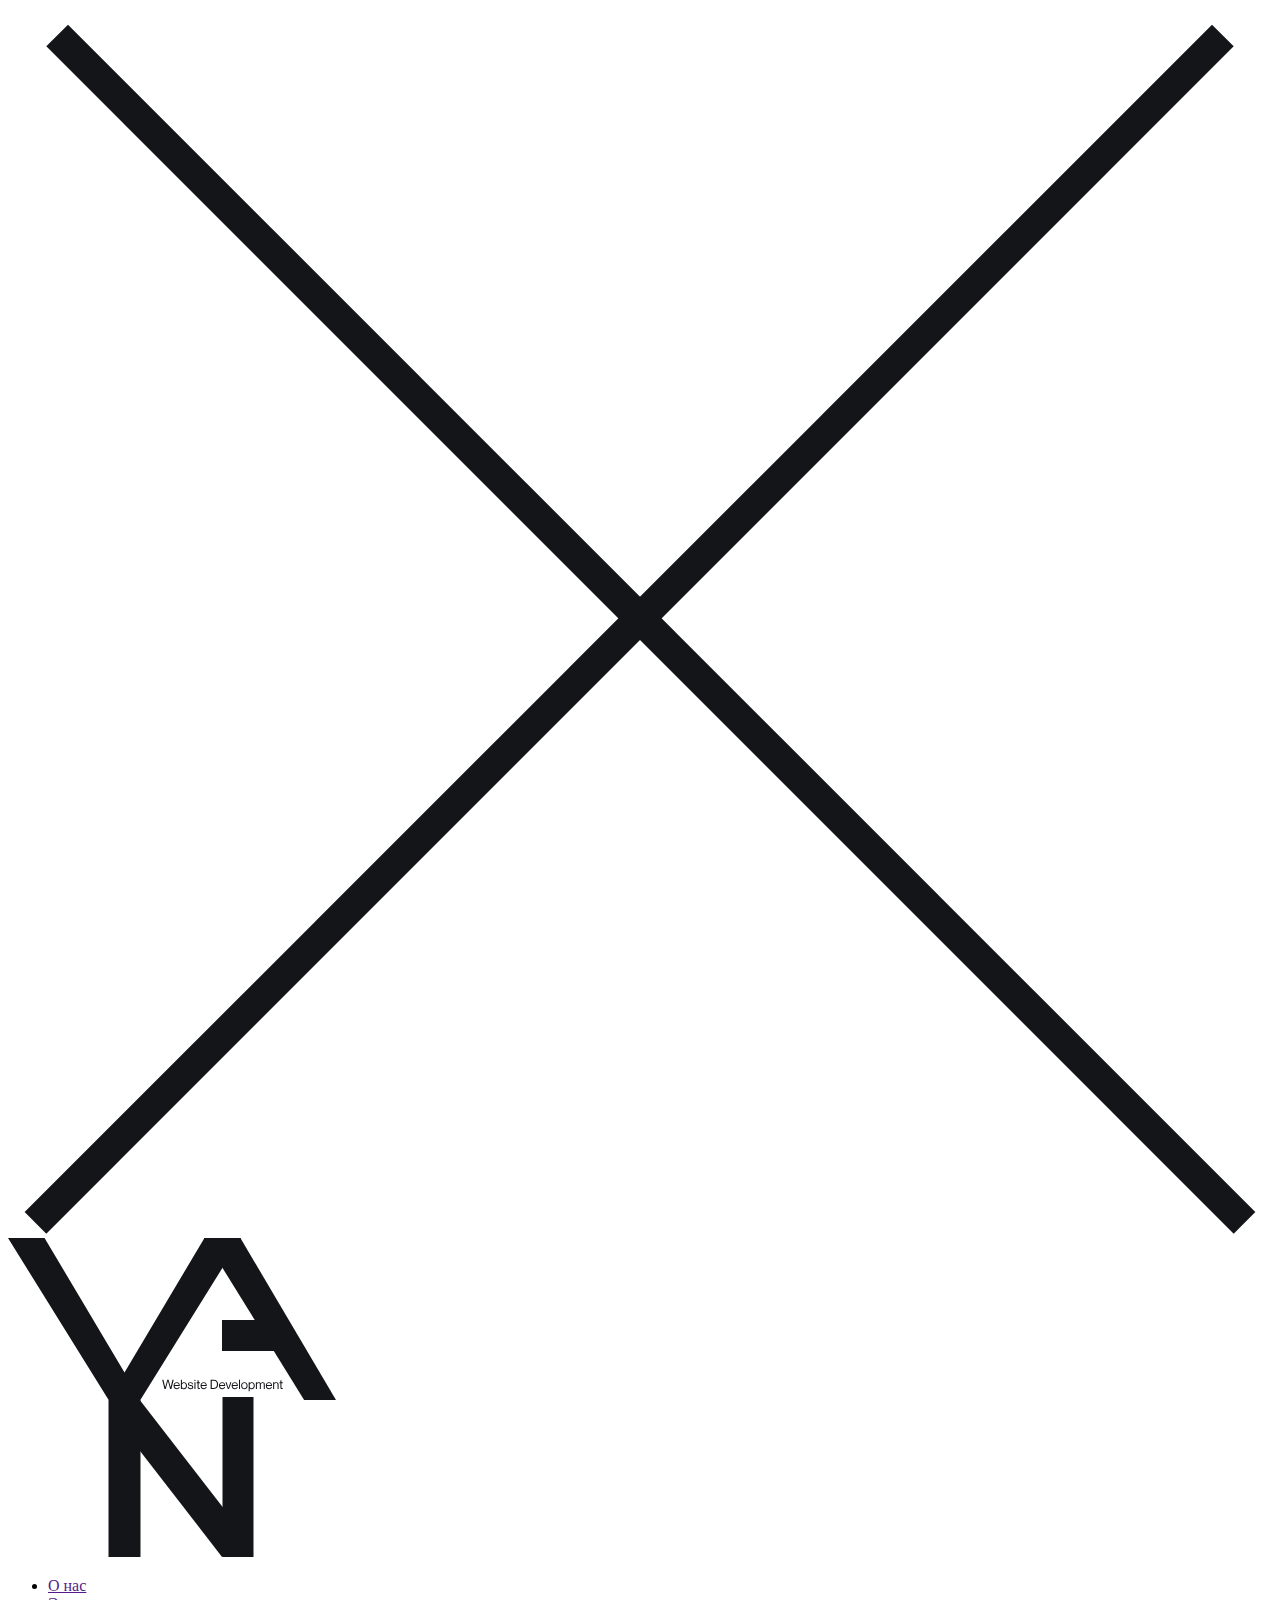
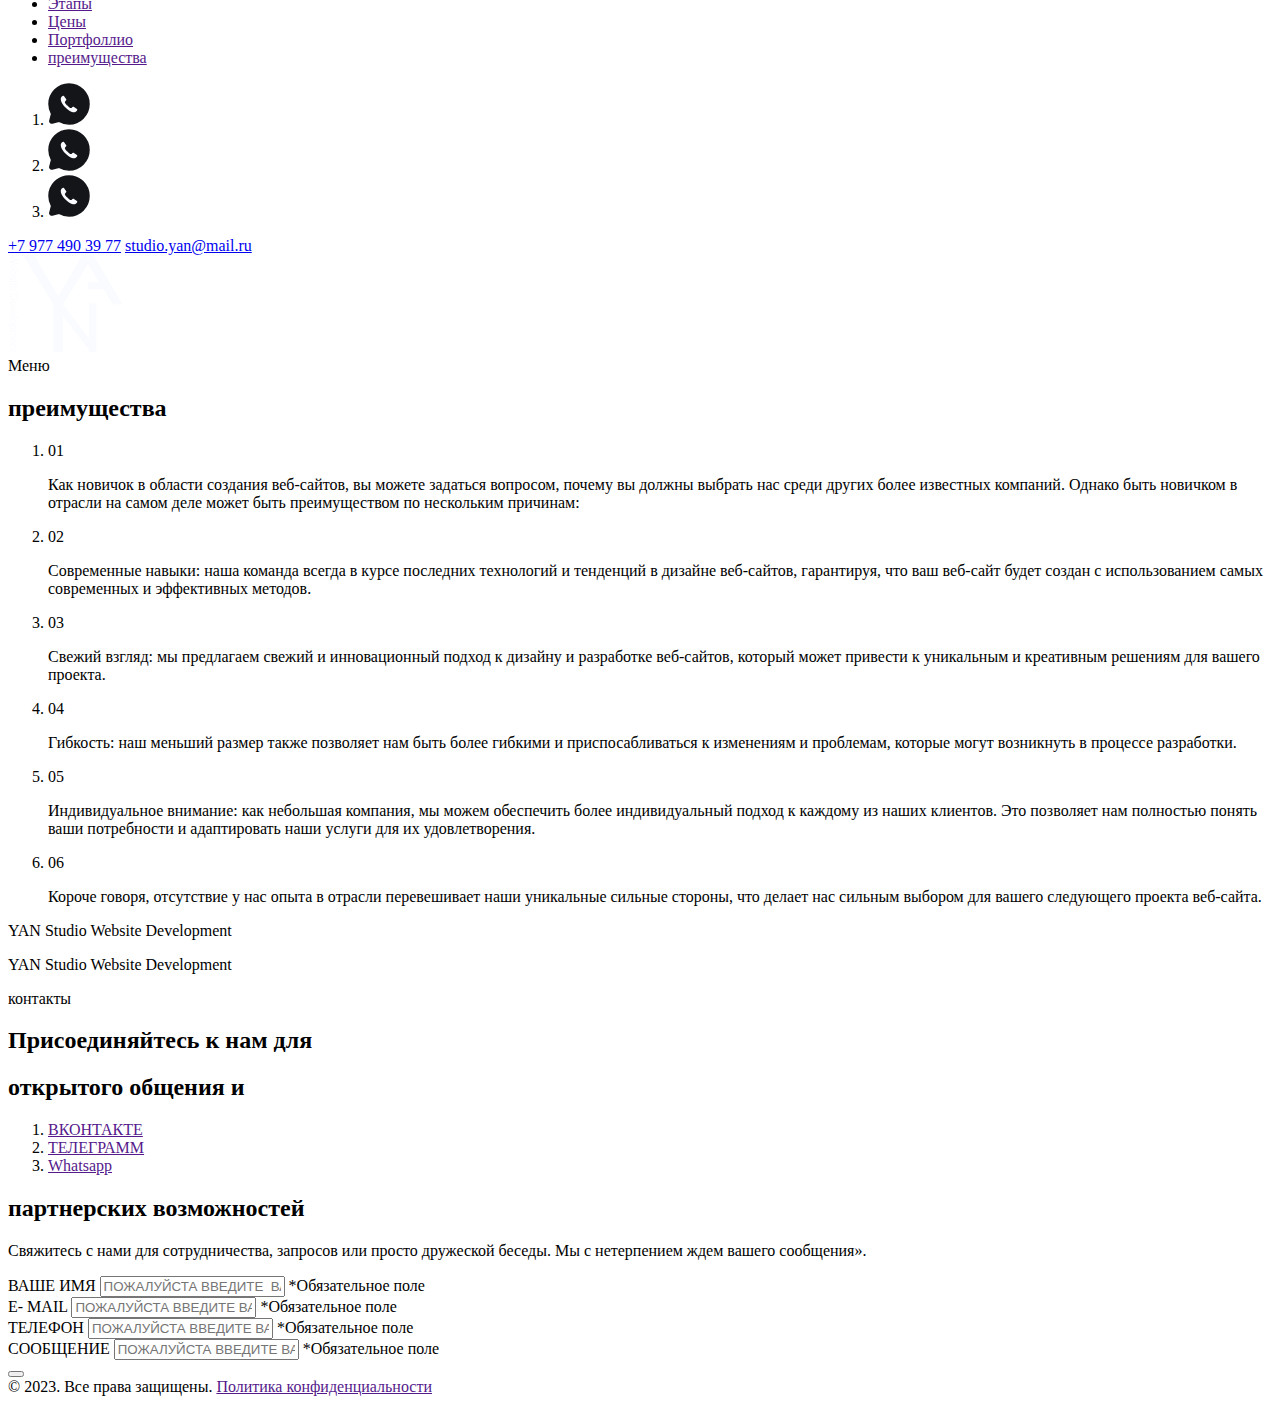
==== src/advantages.html @ 126ed370 "first" ====
<!DOCTYPE html>
<html lang="ru">

<head>
    <meta charset="UTF-8">
    <meta http-equiv="X-UA-Compatible" content="IE=edge">
    <meta name="viewport" content="width=device-width, initial-scale=1.0">
    <title>Yan Studio — Разработка сайтов</title>
    <meta name="description"
        content="Yan Studio — Разработка сайтов под ключ. Наша цель - воплошать в реальность ваши идеи и задумки максимально продуктивно.">
    <meta name="keywords" content="Разработка сайта, дизайн сайта, дизайн, wordpress, создание сайтов, сайты под ключ">
    <meta name="robots" content="noindex, nofollow">
    <meta name="og:title" content="Yan Studio — Разработка сайтов">
    <meta name="og:type" content="website">
    <meta name="og:image" content="https://www.yanstudio.site/img/svg/logo-main-black.svg">
    <meta name="og:url" content="https://www.yanstudio.site/">
    <meta name="og:locale" content="ru_RU">
    <meta property="og:site_name" content="Yan Studio">

    <link rel="stylesheet" href="css/style.min.css?_v=20230104120922">
    <link rel="apple-touch-icon" sizes="180x180" href="img/favicon/apple-touch-icon.png">
    <link rel="icon" type="image/png" sizes="32x32" href="img/favicon/favicon-32x32.png">
    <link rel="icon" type="image/png" sizes="16x16" href="img/favicon/favicon-16x16.png">
    <link rel="mask-icon" href="img/favicon/safari-pinned-tab.svg" color="#000000">
    <meta name="msapplication-TileColor" content="#000000">
    <meta name="theme-color" content="#ffffff">

    <!-- Yandex.Metrika counter -->
    <script type="text/javascript">
        (function (m, e, t, r, i, k, a) {
            m[i] = m[i] || function () { (m[i].a = m[i].a || []).push(arguments) };
            m[i].l = 1 * new Date();
            for (var j = 0; j < document.scripts.length; j++) { if (document.scripts[j].src === r) { return; } }
            k = e.createElement(t), a = e.getElementsByTagName(t)[0], k.async = 1, k.src = r, a.parentNode.insertBefore(k, a)
        })
            (window, document, "script", "https://mc.yandex.ru/metrika/tag.js", "ym");

        ym(91932191, "init", {
            clickmap: true,
            trackLinks: true,
            accurateTrackBounce: true
        });
    </script>
    <noscript>
        <div>
            <picture>
                <source srcset="https://mc.yandex.ru/watch/91932191" type="image/webp"><img
                    src="https://mc.yandex.ru/watch/91932191" style="position:absolute; left:-9999px;" alt="" />
            </picture>
        </div>
    </noscript>
    <!-- /Yandex.Metrika counter -->
</head>

<body class="_noscroll advantages-page">
    <div class="menu">

        <div class="menu__body _container">
            <div class="menu__close-btn">
                <svg class="c-close-icon" width="100%" viewBox="0 0 66 64" fill="141519"
                    xmlns="http://www.w3.org/2000/svg">
                    <line x1="2.56569" y1="1.43431" x2="64.5652" y2="63.4338" stroke="#141519" stroke-width="1.6">
                    </line>
                    <line x1="1.43431" y1="63.4343" x2="63.4338" y2="1.43483" stroke="#141519" stroke-width="1.6">
                    </line>
                </svg>
            </div>
            <div class="menu__top">
                <div class="menu__top-logo">
                    <svg width="328" height="319" viewBox="0 0 328 319" fill="none" xmlns="http://www.w3.org/2000/svg">
                        <path d="M196.451 0L116.5 134.436L36.549 0H0L100.51 161.779V319H132.49V161.779L233 0H196.451Z"
                            fill="#141519" />
                        <path d="M196 0H232.414L328 162H296.138L196 0Z" fill="#141519" />
                        <line x1="269" y1="97.5" x2="214" y2="97.5" stroke="#141519" stroke-width="31" />
                        <path d="M230 319V159" stroke="#141519" stroke-width="31" />
                        <line x1="117.008" y1="168.229" x2="226.314" y2="309.416" stroke="#141519" stroke-width="31" />
                        <path
                            d="M154.182 141.705L156.483 151H157.783L159.928 143.031H159.954L162.099 151H163.399L165.7 141.705H164.465L162.697 149.323H162.671L160.591 141.705H159.291L157.211 149.323H157.185L155.417 141.705H154.182ZM168.771 150.272C167.328 150.272 166.613 149.154 166.613 147.958H171.852C171.852 145.605 170.838 144.188 168.758 144.188C166.821 144.188 165.573 145.475 165.573 147.685C165.573 149.765 166.795 151.182 168.81 151.182C170.461 151.182 171.41 150.194 171.748 148.959H170.708C170.591 149.414 170.097 150.272 168.771 150.272ZM168.758 145.098C170.006 145.098 170.812 145.982 170.812 147.048H166.613C166.613 145.982 167.51 145.098 168.758 145.098ZM176.028 144.188C174.962 144.188 174.338 144.656 173.948 145.228H173.922V141.705H172.882V151H173.922V150.181H173.948C174.338 150.688 174.962 151.182 176.028 151.182C177.692 151.182 179.018 149.869 179.018 147.685C179.018 145.501 177.692 144.188 176.028 144.188ZM175.924 150.272C174.689 150.272 173.922 149.245 173.922 147.685C173.922 146.125 174.689 145.098 175.924 145.098C177.289 145.098 177.978 146.385 177.978 147.685C177.978 148.985 177.289 150.272 175.924 150.272ZM182.759 147.061C181.836 146.84 180.939 146.775 180.939 145.995C180.939 145.475 181.446 145.098 182.382 145.098C183.63 145.098 183.877 145.761 183.981 146.268H185.021C184.917 145.124 184.033 144.188 182.382 144.188C180.822 144.188 179.899 145.033 179.899 146.073C179.899 147.633 181.407 147.75 182.421 147.997C183.37 148.231 184.241 148.283 184.241 149.245C184.241 149.687 183.799 150.272 182.668 150.272C181.004 150.272 180.744 149.531 180.679 148.79H179.639C179.704 150.22 180.64 151.182 182.668 151.182C184.176 151.182 185.281 150.389 185.281 149.18C185.281 147.542 183.942 147.347 182.759 147.061ZM186.938 143.083C187.237 143.083 187.588 142.862 187.588 142.459C187.588 142.056 187.237 141.835 186.938 141.835C186.652 141.835 186.288 142.056 186.288 142.459C186.288 142.862 186.652 143.083 186.938 143.083ZM186.418 144.37V151H187.458V144.37H186.418ZM191.904 145.28V144.37H190.604V142.16H189.564V144.37H188.589V145.28H189.564V149.375C189.564 150.727 190.24 151.078 191.124 151.078C191.397 151.078 191.67 151.052 191.904 151V150.09C191.02 150.155 190.604 150.025 190.604 149.271V145.28H191.904ZM195.749 150.272C194.306 150.272 193.591 149.154 193.591 147.958H198.83C198.83 145.605 197.816 144.188 195.736 144.188C193.799 144.188 192.551 145.475 192.551 147.685C192.551 149.765 193.773 151.182 195.788 151.182C197.439 151.182 198.388 150.194 198.726 148.959H197.686C197.569 149.414 197.075 150.272 195.749 150.272ZM195.736 145.098C196.984 145.098 197.79 145.982 197.79 147.048H193.591C193.591 145.982 194.488 145.098 195.736 145.098ZM202.618 151H205.985C208.546 151 210.119 149.349 210.119 146.359C210.119 143.369 208.546 141.705 205.985 141.705H202.618V151ZM203.788 142.745H205.985C208.351 142.745 208.949 144.539 208.949 146.359C208.949 148.179 208.351 149.96 205.985 149.96H203.788V142.745ZM214.17 150.272C212.727 150.272 212.012 149.154 212.012 147.958H217.251C217.251 145.605 216.237 144.188 214.157 144.188C212.22 144.188 210.972 145.475 210.972 147.685C210.972 149.765 212.194 151.182 214.209 151.182C215.86 151.182 216.809 150.194 217.147 148.959H216.107C215.99 149.414 215.496 150.272 214.17 150.272ZM214.157 145.098C215.405 145.098 216.211 145.982 216.211 147.048H212.012C212.012 145.982 212.909 145.098 214.157 145.098ZM217.464 144.37L219.843 151H221.026L223.405 144.37H222.274L220.441 149.96H220.428L218.595 144.37H217.464ZM226.84 150.272C225.397 150.272 224.682 149.154 224.682 147.958H229.921C229.921 145.605 228.907 144.188 226.827 144.188C224.89 144.188 223.642 145.475 223.642 147.685C223.642 149.765 224.864 151.182 226.879 151.182C228.53 151.182 229.479 150.194 229.817 148.959H228.777C228.66 149.414 228.166 150.272 226.84 150.272ZM226.827 145.098C228.075 145.098 228.881 145.982 228.881 147.048H224.682C224.682 145.982 225.579 145.098 226.827 145.098ZM230.989 141.705V151H232.029V141.705H230.989ZM236.375 151.182C234.347 151.182 233.125 149.752 233.125 147.685C233.125 145.618 234.347 144.188 236.375 144.188C238.39 144.188 239.612 145.618 239.612 147.685C239.612 149.752 238.39 151.182 236.375 151.182ZM236.375 150.272C237.857 150.272 238.572 149.102 238.572 147.685C238.572 146.268 237.857 145.098 236.375 145.098C234.88 145.098 234.165 146.268 234.165 147.685C234.165 149.102 234.88 150.272 236.375 150.272ZM243.834 144.188C242.742 144.188 242.118 144.682 241.728 145.189H241.702V144.37H240.662V153.236H241.702V150.142H241.728C242.118 150.714 242.742 151.182 243.834 151.182C245.472 151.182 246.798 149.869 246.798 147.685C246.798 145.501 245.472 144.188 243.834 144.188ZM243.704 150.272C242.469 150.272 241.702 149.245 241.702 147.685C241.702 146.125 242.469 145.098 243.704 145.098C245.069 145.098 245.758 146.385 245.758 147.685C245.758 148.985 245.069 150.272 243.704 150.272ZM254.815 144.188C253.814 144.188 253.125 144.708 252.67 145.332H252.644C252.371 144.591 251.825 144.188 250.876 144.188C249.875 144.188 249.303 144.695 248.952 145.163H248.926V144.37H247.886V151H248.926V146.866C248.926 145.839 249.576 145.098 250.616 145.098C251.656 145.098 251.825 145.774 251.825 146.632V151H252.865V146.866C252.865 145.839 253.515 145.098 254.555 145.098C255.595 145.098 255.764 145.774 255.764 146.632V151H256.804V146.372C256.804 144.981 256.154 144.188 254.815 144.188ZM261.015 150.272C259.572 150.272 258.857 149.154 258.857 147.958H264.096C264.096 145.605 263.082 144.188 261.002 144.188C259.065 144.188 257.817 145.475 257.817 147.685C257.817 149.765 259.039 151.182 261.054 151.182C262.705 151.182 263.654 150.194 263.992 148.959H262.952C262.835 149.414 262.341 150.272 261.015 150.272ZM261.002 145.098C262.25 145.098 263.056 145.982 263.056 147.048H258.857C258.857 145.982 259.754 145.098 261.002 145.098ZM268.376 144.188C267.245 144.188 266.543 144.695 266.192 145.163H266.166V144.37H265.126V151H266.166V146.866C266.166 145.839 266.946 145.098 268.116 145.098C269.156 145.098 269.559 145.774 269.559 146.632V151H270.599V146.372C270.599 144.851 269.585 144.188 268.376 144.188ZM274.753 145.28V144.37H273.453V142.16H272.413V144.37H271.438V145.28H272.413V149.375C272.413 150.727 273.089 151.078 273.973 151.078C274.246 151.078 274.519 151.052 274.753 151V150.09C273.869 150.155 273.453 150.025 273.453 149.271V145.28H274.753Z"
                            fill="#141519" />
                    </svg>

                </div>
                <nav>
                    <ul>
                        <li><a href="">О нас</a></li>
                        <li><a href="">Этапы</a></li>
                        <li><a href="">Цены</a></li>
                        <li><a href="">Портфоллио</a></li>
                        <li><a href="">преимущества</a></li>
                    </ul>
                </nav>
            </div>
            <div class="menu__bottom">
                <div>
                    <ol>
                        <li>
                            <a href=""><svg width="42" height="42" viewBox="0 0 42 42" fill="none"
                                    xmlns="http://www.w3.org/2000/svg">
                                    <path
                                        d="M10.8 38.2C13.8 40 17.4 41 21 41C32 41 41 32 41 21C41 10 32 1 21 1C10 1 1 10 1 21C1 24.6 2 28 3.6 31L1.88 37.612C1.79126 37.9533 1.79437 38.3121 1.88899 38.6518C1.98362 38.9916 2.16641 39.3003 2.41883 39.5466C2.67124 39.7929 2.9843 39.9681 3.32626 40.0544C3.66823 40.1407 4.02693 40.135 4.366 40.038L10.8 38.2Z"
                                        fill="#141519" stroke="#141519" stroke-width="1.5" stroke-miterlimit="10"
                                        stroke-linecap="round" stroke-linejoin="round" />
                                    <path
                                        d="M29.9999 26.696C29.9999 27.02 29.9279 27.354 29.7739 27.678C29.6167 28.0128 29.4105 28.3222 29.1619 28.596C28.7199 29.082 28.2339 29.432 27.6819 29.658C27.1419 29.884 26.5559 30 25.9259 30C25.0059 30 24.0239 29.784 22.9859 29.344C21.8885 28.8682 20.8486 28.2698 19.8859 27.56C18.8389 26.7952 17.8507 25.9528 16.9299 25.04C16.0188 24.1242 15.1784 23.1407 14.4159 22.098C13.7151 21.1437 13.1222 20.1148 12.6479 19.03C12.2159 18 11.9999 17.02 11.9999 16.086C11.9999 15.474 12.1079 14.89 12.3239 14.35C12.5399 13.8 12.8839 13.296 13.3619 12.846C13.9379 12.278 14.5679 12 15.2359 12C15.4879 12 15.7399 12.054 15.9659 12.162C16.1999 12.27 16.4059 12.432 16.5699 12.666L18.6619 15.61C18.8219 15.834 18.9419 16.042 19.0219 16.24C19.1019 16.428 19.1479 16.618 19.1479 16.788C19.1453 17.0148 19.0795 17.2365 18.9579 17.428C18.819 17.6621 18.6495 17.8767 18.4539 18.066L17.7679 18.778C17.7202 18.8247 17.6827 18.8808 17.6579 18.9428C17.6331 19.0048 17.6215 19.0713 17.6239 19.138C17.6239 19.208 17.6339 19.272 17.6519 19.344C17.6779 19.416 17.7059 19.47 17.7239 19.524C17.8839 19.822 18.1639 20.208 18.5619 20.676C18.9679 21.144 19.3999 21.622 19.8679 22.098C20.3559 22.576 20.8239 23.016 21.3019 23.422C21.7699 23.816 22.1579 24.086 22.4639 24.248L22.6279 24.322C22.6997 24.3476 22.7756 24.3598 22.8519 24.358C22.9209 24.3595 22.9894 24.3466 23.0531 24.32C23.1168 24.2935 23.1743 24.254 23.2219 24.204L23.9059 23.528C24.1319 23.304 24.3479 23.134 24.5559 23.024C24.7472 22.9021 24.9691 22.8369 25.1959 22.836C25.3852 22.8388 25.5721 22.8789 25.7459 22.954C25.9439 23.034 26.1519 23.15 26.3759 23.304L29.3599 25.42C29.5761 25.5607 29.7481 25.7597 29.8559 25.994C29.9494 26.2163 29.9983 26.4548 29.9999 26.696Z"
                                        fill="#FAFBFF" stroke="#141519" stroke-width="1.5" stroke-miterlimit="10" />
                                </svg>
                            </a>
                        </li>
                        <li>
                            <a href=""><svg width="42" height="42" viewBox="0 0 42 42" fill="none"
                                    xmlns="http://www.w3.org/2000/svg">
                                    <path
                                        d="M10.8 38.2C13.8 40 17.4 41 21 41C32 41 41 32 41 21C41 10 32 1 21 1C10 1 1 10 1 21C1 24.6 2 28 3.6 31L1.88 37.612C1.79126 37.9533 1.79437 38.3121 1.88899 38.6518C1.98362 38.9916 2.16641 39.3003 2.41883 39.5466C2.67124 39.7929 2.9843 39.9681 3.32626 40.0544C3.66823 40.1407 4.02693 40.135 4.366 40.038L10.8 38.2Z"
                                        fill="#141519" stroke="#141519" stroke-width="1.5" stroke-miterlimit="10"
                                        stroke-linecap="round" stroke-linejoin="round" />
                                    <path
                                        d="M29.9999 26.696C29.9999 27.02 29.9279 27.354 29.7739 27.678C29.6167 28.0128 29.4105 28.3222 29.1619 28.596C28.7199 29.082 28.2339 29.432 27.6819 29.658C27.1419 29.884 26.5559 30 25.9259 30C25.0059 30 24.0239 29.784 22.9859 29.344C21.8885 28.8682 20.8486 28.2698 19.8859 27.56C18.8389 26.7952 17.8507 25.9528 16.9299 25.04C16.0188 24.1242 15.1784 23.1407 14.4159 22.098C13.7151 21.1437 13.1222 20.1148 12.6479 19.03C12.2159 18 11.9999 17.02 11.9999 16.086C11.9999 15.474 12.1079 14.89 12.3239 14.35C12.5399 13.8 12.8839 13.296 13.3619 12.846C13.9379 12.278 14.5679 12 15.2359 12C15.4879 12 15.7399 12.054 15.9659 12.162C16.1999 12.27 16.4059 12.432 16.5699 12.666L18.6619 15.61C18.8219 15.834 18.9419 16.042 19.0219 16.24C19.1019 16.428 19.1479 16.618 19.1479 16.788C19.1453 17.0148 19.0795 17.2365 18.9579 17.428C18.819 17.6621 18.6495 17.8767 18.4539 18.066L17.7679 18.778C17.7202 18.8247 17.6827 18.8808 17.6579 18.9428C17.6331 19.0048 17.6215 19.0713 17.6239 19.138C17.6239 19.208 17.6339 19.272 17.6519 19.344C17.6779 19.416 17.7059 19.47 17.7239 19.524C17.8839 19.822 18.1639 20.208 18.5619 20.676C18.9679 21.144 19.3999 21.622 19.8679 22.098C20.3559 22.576 20.8239 23.016 21.3019 23.422C21.7699 23.816 22.1579 24.086 22.4639 24.248L22.6279 24.322C22.6997 24.3476 22.7756 24.3598 22.8519 24.358C22.9209 24.3595 22.9894 24.3466 23.0531 24.32C23.1168 24.2935 23.1743 24.254 23.2219 24.204L23.9059 23.528C24.1319 23.304 24.3479 23.134 24.5559 23.024C24.7472 22.9021 24.9691 22.8369 25.1959 22.836C25.3852 22.8388 25.5721 22.8789 25.7459 22.954C25.9439 23.034 26.1519 23.15 26.3759 23.304L29.3599 25.42C29.5761 25.5607 29.7481 25.7597 29.8559 25.994C29.9494 26.2163 29.9983 26.4548 29.9999 26.696Z"
                                        fill="#FAFBFF" stroke="#141519" stroke-width="1.5" stroke-miterlimit="10" />
                                </svg>
                            </a>
                        </li>
                        <li>
                            <a href=""><svg width="42" height="42" viewBox="0 0 42 42" fill="none"
                                    xmlns="http://www.w3.org/2000/svg">
                                    <path
                                        d="M10.8 38.2C13.8 40 17.4 41 21 41C32 41 41 32 41 21C41 10 32 1 21 1C10 1 1 10 1 21C1 24.6 2 28 3.6 31L1.88 37.612C1.79126 37.9533 1.79437 38.3121 1.88899 38.6518C1.98362 38.9916 2.16641 39.3003 2.41883 39.5466C2.67124 39.7929 2.9843 39.9681 3.32626 40.0544C3.66823 40.1407 4.02693 40.135 4.366 40.038L10.8 38.2Z"
                                        fill="#141519" stroke="#141519" stroke-width="1.5" stroke-miterlimit="10"
                                        stroke-linecap="round" stroke-linejoin="round" />
                                    <path
                                        d="M29.9999 26.696C29.9999 27.02 29.9279 27.354 29.7739 27.678C29.6167 28.0128 29.4105 28.3222 29.1619 28.596C28.7199 29.082 28.2339 29.432 27.6819 29.658C27.1419 29.884 26.5559 30 25.9259 30C25.0059 30 24.0239 29.784 22.9859 29.344C21.8885 28.8682 20.8486 28.2698 19.8859 27.56C18.8389 26.7952 17.8507 25.9528 16.9299 25.04C16.0188 24.1242 15.1784 23.1407 14.4159 22.098C13.7151 21.1437 13.1222 20.1148 12.6479 19.03C12.2159 18 11.9999 17.02 11.9999 16.086C11.9999 15.474 12.1079 14.89 12.3239 14.35C12.5399 13.8 12.8839 13.296 13.3619 12.846C13.9379 12.278 14.5679 12 15.2359 12C15.4879 12 15.7399 12.054 15.9659 12.162C16.1999 12.27 16.4059 12.432 16.5699 12.666L18.6619 15.61C18.8219 15.834 18.9419 16.042 19.0219 16.24C19.1019 16.428 19.1479 16.618 19.1479 16.788C19.1453 17.0148 19.0795 17.2365 18.9579 17.428C18.819 17.6621 18.6495 17.8767 18.4539 18.066L17.7679 18.778C17.7202 18.8247 17.6827 18.8808 17.6579 18.9428C17.6331 19.0048 17.6215 19.0713 17.6239 19.138C17.6239 19.208 17.6339 19.272 17.6519 19.344C17.6779 19.416 17.7059 19.47 17.7239 19.524C17.8839 19.822 18.1639 20.208 18.5619 20.676C18.9679 21.144 19.3999 21.622 19.8679 22.098C20.3559 22.576 20.8239 23.016 21.3019 23.422C21.7699 23.816 22.1579 24.086 22.4639 24.248L22.6279 24.322C22.6997 24.3476 22.7756 24.3598 22.8519 24.358C22.9209 24.3595 22.9894 24.3466 23.0531 24.32C23.1168 24.2935 23.1743 24.254 23.2219 24.204L23.9059 23.528C24.1319 23.304 24.3479 23.134 24.5559 23.024C24.7472 22.9021 24.9691 22.8369 25.1959 22.836C25.3852 22.8388 25.5721 22.8789 25.7459 22.954C25.9439 23.034 26.1519 23.15 26.3759 23.304L29.3599 25.42C29.5761 25.5607 29.7481 25.7597 29.8559 25.994C29.9494 26.2163 29.9983 26.4548 29.9999 26.696Z"
                                        fill="#FAFBFF" stroke="#141519" stroke-width="1.5" stroke-miterlimit="10" />
                                </svg>
                            </a>
                        </li>
                    </ol>
                </div>
                <a id="tel" href="tel:+1234567890">+7 977 490 39 77</a>
                <a href="mailto: abc@example.com">studio.yan@mail.ru</a>
            </div>
        </div>
    </div>


    <header class="header">
        <div class="header__container _container">
            <div class="header__body">
                <a href="/" class="header__logo logo">
                    <svg width="115" height="98" viewBox="0 0 115 98" fill="none" xmlns="http://www.w3.org/2000/svg">
                        <g clip-path="url(#clip0_21_631)">
                            <path
                                d="M74.4469 0L50.2534 40.9501L26.0599 0H15L45.4147 49.279V97.1698H55.0921V49.279L85.5069 0H74.4469Z"
                                fill="#fafbff" />
                            <path d="M74.4469 0H85.5069L114.539 49.279H104.862L74.4469 0Z" fill="#fafbff" />
                            <path d="M96.5668 30.6548H79.9769" stroke="#fafbff" stroke-width="7" />
                            <path d="M84.8156 97.1698V48.5849" stroke="#fafbff" stroke-width="7" />
                            <path d="M51.261 50.6676L84.4408 93.6999" stroke="#fafbff" stroke-width="7" />
                        </g>
                        <path
                            d="M10 0.055191L1.93912 1.91274V2.9622L8.85005 4.69381V4.7148L1.93912 6.44641V7.49587L10 9.35342V8.35643L3.39346 6.92916V6.90817L10 5.22903V4.17957L3.39346 2.50044V2.47944L10 1.05218V0.055191ZM2.57046 11.8327C2.57046 10.6678 3.54002 10.0906 4.57722 10.0906V14.3199C6.61781 14.3199 7.84667 13.5013 7.84667 11.8222C7.84667 10.2585 6.73056 9.25098 4.81398 9.25098C3.01015 9.25098 1.78129 10.2375 1.78129 11.8641C1.78129 13.197 2.63811 13.9631 3.70913 14.2359V13.3964C3.31454 13.3019 2.57046 12.9031 2.57046 11.8327ZM7.0575 11.8222C7.0575 12.8297 6.29087 13.4803 5.3664 13.4803V10.0906C6.29087 10.0906 7.0575 10.8147 7.0575 11.8222ZM7.84667 17.6912C7.84667 16.8306 7.44081 16.3269 6.94476 16.012V15.991H10V15.1515H1.93912V15.991H2.64938V16.012C2.20969 16.3269 1.78129 16.8306 1.78129 17.6912C1.78129 19.0345 2.91996 20.1049 4.81398 20.1049C6.70801 20.1049 7.84667 19.0345 7.84667 17.6912ZM2.57046 17.6072C2.57046 16.6102 3.46111 15.991 4.81398 15.991C6.16686 15.991 7.0575 16.6102 7.0575 17.6072C7.0575 18.7092 5.94138 19.2654 4.81398 19.2654C3.68659 19.2654 2.57046 18.7092 2.57046 17.6072ZM5.35513 23.1244C5.54679 22.3793 5.60315 21.6552 6.27959 21.6552C6.73055 21.6552 7.0575 22.0645 7.0575 22.8201C7.0575 23.8276 6.48252 24.027 6.04284 24.1109V24.9505C7.03495 24.8665 7.84667 24.1529 7.84667 22.8201C7.84667 21.5607 7.11387 20.8156 6.21195 20.8156C4.85908 20.8156 4.75761 22.033 4.5434 22.8516C4.34047 23.6177 4.29538 24.3208 3.4611 24.3208C3.07779 24.3208 2.57046 23.964 2.57046 23.051C2.57046 21.7077 3.21308 21.4978 3.85569 21.4453V20.6057C2.61556 20.6582 1.78129 21.4138 1.78129 23.051C1.78129 24.2684 2.469 25.1604 3.51748 25.1604C4.938 25.1604 5.1071 24.0794 5.35513 23.1244ZM8.80496 26.4987C8.80496 26.74 8.99662 27.0234 9.34611 27.0234C9.6956 27.0234 9.88726 26.74 9.88726 26.4987C9.88726 26.2678 9.6956 25.9739 9.34611 25.9739C8.99662 25.9739 8.80496 26.2678 8.80496 26.4987ZM7.68884 26.0789H1.93912V26.9185H7.68884V26.0789ZM6.89966 30.5072H7.68884V29.4577H9.60541V28.6182H7.68884V27.8311H6.89966V28.6182H3.34837C2.17587 28.6182 1.87148 29.1639 1.87148 29.8775C1.87148 30.0979 1.89403 30.3183 1.93912 30.5072H2.72829C2.67193 29.7936 2.78467 29.4577 3.43856 29.4577H6.89966V30.5072ZM2.57046 33.6111C2.57046 32.4462 3.54002 31.869 4.57722 31.869V36.0983C6.61781 36.0983 7.84667 35.2797 7.84667 33.6006C7.84667 32.0369 6.73056 31.0294 4.81398 31.0294C3.01015 31.0294 1.78129 32.0159 1.78129 33.6426C1.78129 34.9754 2.63811 35.7415 3.70913 36.0143V35.1748C3.31454 35.0803 2.57046 34.6815 2.57046 33.6111ZM7.0575 33.6006C7.0575 34.6081 6.29087 35.2587 5.3664 35.2587V31.869C6.29087 31.869 7.0575 32.5931 7.0575 33.6006ZM1.93912 39.1564V41.8745C1.93912 43.942 3.37091 45.2118 5.96392 45.2118C8.55693 45.2118 10 43.942 10 41.8745V39.1564H1.93912ZM9.09808 40.1009V41.8745C9.09808 43.7846 7.54228 44.2673 5.96392 44.2673C4.38557 44.2673 2.84104 43.7846 2.84104 41.8745V40.1009H9.09808ZM2.57046 48.4819C2.57046 47.317 3.54002 46.7398 4.57722 46.7398V50.9692C6.61781 50.9692 7.84667 50.1506 7.84667 48.4714C7.84667 46.9077 6.73056 45.9003 4.81398 45.9003C3.01015 45.9003 1.78129 46.8868 1.78129 48.5134C1.78129 49.8462 2.63811 50.6123 3.70913 50.8852V50.0456C3.31454 49.9512 2.57046 49.5524 2.57046 48.4819ZM7.0575 48.4714C7.0575 49.4789 6.29087 50.1296 5.3664 50.1296V46.7398C6.29087 46.7398 7.0575 47.464 7.0575 48.4714ZM7.68884 51.1417L1.93912 53.0622V54.0172L7.68884 55.9377V55.0247L2.84104 53.5449V53.5345L7.68884 52.0547V51.1417ZM2.57046 58.71C2.57046 57.5451 3.54002 56.9679 4.57722 56.9679V61.1972C6.61781 61.1972 7.84667 60.3786 7.84667 58.6995C7.84667 57.1358 6.73056 56.1283 4.81398 56.1283C3.01015 56.1283 1.78129 57.1148 1.78129 58.7415C1.78129 60.0743 2.63811 60.8404 3.70913 61.1133V60.2737C3.31454 60.1792 2.57046 59.7804 2.57046 58.71ZM7.0575 58.6995C7.0575 59.707 6.29087 60.3576 5.3664 60.3576V56.9679C6.29087 56.9679 7.0575 57.692 7.0575 58.6995ZM10 62.0599H1.93912V62.8994H10V62.0599ZM1.78129 66.408C1.78129 64.7708 3.02142 63.7843 4.81398 63.7843C6.60654 63.7843 7.84667 64.7708 7.84667 66.408C7.84667 68.0347 6.60654 69.0211 4.81398 69.0211C3.02142 69.0211 1.78129 68.0347 1.78129 66.408ZM2.57046 66.408C2.57046 67.6044 3.58512 68.1816 4.81398 68.1816C6.04284 68.1816 7.0575 67.6044 7.0575 66.408C7.0575 65.2011 6.04284 64.6239 4.81398 64.6239C3.58512 64.6239 2.57046 65.2011 2.57046 66.408ZM7.84667 72.4294C7.84667 71.5478 7.41826 71.0441 6.97858 70.7292V70.7083H7.68884V69.8687H1.48822e-07V70.7083H2.68321V70.7292C2.18715 71.0441 1.78129 71.5478 1.78129 72.4294C1.78129 73.7517 2.91996 74.8221 4.81398 74.8221C6.70801 74.8221 7.84667 73.7517 7.84667 72.4294ZM2.57046 72.3244C2.57046 71.3274 3.46111 70.7083 4.81398 70.7083C6.16686 70.7083 7.0575 71.3274 7.0575 72.3244C7.0575 73.4264 5.94138 73.9826 4.81398 73.9826C3.68659 73.9826 2.57046 73.4264 2.57046 72.3244ZM7.84667 81.294C7.84667 80.4859 7.39572 79.9297 6.85457 79.5623V79.5414C7.49718 79.321 7.84667 78.8802 7.84667 78.1141C7.84667 77.306 7.40699 76.8442 7.00112 76.5609V76.5399H7.68884L7.68884 75.7003H1.93912V76.5399H5.52424C6.41488 76.5399 7.0575 77.0646 7.0575 77.9042C7.0575 78.7438 6.47125 78.8802 5.72717 78.8802H1.93912V79.7198H5.52424C6.41488 79.7198 7.0575 80.2445 7.0575 81.0841C7.0575 81.9236 6.47125 82.0601 5.72717 82.0601H1.93912V82.8996H5.95265C7.15896 82.8996 7.84667 82.3749 7.84667 81.294ZM2.57046 86.2995C2.57046 85.1346 3.54002 84.5574 4.57722 84.5574V88.7867C6.61781 88.7867 7.84667 87.9681 7.84667 86.289C7.84667 84.7253 6.73056 83.7178 4.81398 83.7178C3.01015 83.7178 1.78129 84.7043 1.78129 86.3309C1.78129 87.6638 2.63811 88.4299 3.70913 88.7027V87.8632C3.31454 87.7687 2.57046 87.3699 2.57046 86.2995ZM7.0575 86.289C7.0575 87.2965 6.29087 87.9471 5.3664 87.9471V84.5574C6.29087 84.5574 7.0575 85.2815 7.0575 86.289ZM7.84667 92.2415C7.84667 91.3285 7.40699 90.7618 7.00112 90.4784V90.4574H7.68884V89.6179H1.93912V90.4574H5.52424C6.41488 90.4574 7.0575 91.0871 7.0575 92.0316C7.0575 92.8712 6.47125 93.1965 5.72717 93.1965H1.93912V94.0361H5.95265C7.2717 94.0361 7.84667 93.2175 7.84667 92.2415ZM6.89966 97.3898H7.68884V96.3403H9.60541V95.5007H7.68884V94.7136H6.89966V95.5007H3.34837C2.17587 95.5007 1.87148 96.0464 1.87148 96.7601C1.87148 96.9805 1.89403 97.2009 1.93912 97.3898H2.72829C2.67193 96.6761 2.78467 96.3403 3.43856 96.3403H6.89966V97.3898Z"
                            fill="#fafbff" />
                        <defs>
                            <clipPath id="clip0_21_631">
                                <rect width="100" height="97.1698" fill="white" transform="translate(15)" />
                            </clipPath>
                        </defs>
                    </svg>
                </a>
                <div class="header__menu">
                    <label>Меню</label>
                    <div class="header__menu-line">
                        <span></span>
                        <span></span>
                    </div>
                </div>
            </div>
        </div>
    </header>

    <main class="page">
        <section class="advantages__page">
            <div class="advantages__page-container _container">
                <div class="advantages__page-body">
                    <div class="advantages__page-content">
                        <h2>
                            преимущества
                        </h2>
                        <div class="advantages__page-list">
                            <ol>
                                <li>
                                    <span>01</span>
                                    <p>Как новичок в области создания веб-сайтов, вы можете задаться вопросом, почему вы
                                        должны выбрать нас среди других более
                                        известных компаний. Однако быть новичком в отрасли на самом деле может быть
                                        преимуществом по нескольким причинам:</p>
                                </li>
                                <li>
                                    <span>02</span>
                                    <p>Современные навыки: наша команда всегда в курсе последних технологий и тенденций
                                        в дизайне веб-сайтов, гарантируя, что
                                        ваш веб-сайт будет создан с использованием самых современных и эффективных
                                        методов.</p>
                                </li>
                                <li>
                                    <span>03</span>
                                    <p>Свежий взгляд: мы предлагаем свежий и инновационный подход к дизайну и разработке
                                        веб-сайтов, который может привести к
                                        уникальным и креативным решениям для вашего проекта.</p>
                                </li>
                                <li>
                                    <span>04</span>
                                    <p>Гибкость: наш меньший размер также позволяет нам быть более гибкими и
                                        приспосабливаться к изменениям и проблемам,
                                        которые могут возникнуть в процессе разработки.</p>
                                </li>
                                <li>
                                    <span>05</span>
                                    <p>Индивидуальное внимание: как небольшая компания, мы можем обеспечить более
                                        индивидуальный подход к каждому из наших
                                        клиентов. Это позволяет нам полностью понять ваши потребности и адаптировать
                                        наши услуги для их удовлетворения.</p>
                                </li>
                                <li>
                                    <span>06</span>
                                    <p>Короче говоря, отсутствие у нас опыта в отрасли перевешивает наши уникальные
                                        сильные стороны, что делает нас сильным
                                        выбором для вашего следующего проекта веб-сайта.</p>
                                </li>

                            </ol>
                        </div>
                    </div>
        </section>

        <section id="ticker" class="ticker ">
            <div class="ticker__container _container">
                <div class="ticker__body">
                    <div class="ticker__content">
                        <p>YAN Studio Website Development</p>
                        <p>YAN Studio Website Development</p>
                    </div>
                </div>
            </div>
        </section>

    </main>

    <footer class="footer">
        <section id="contacts" class="contacts">
            <div class="contacts__container _container">
                <div class="contacts__body">
                    <span class="small-title">контакты</span>
                    <div class="contacts__flex">
                        <div class="contacts__flex-top">
                            <div class="contacts__flex-title">
                                <h2>Присоединяйтесь к нам для</h2>
                                <div>
                                    <h2>открытого общения и
                                    </h2>
                                    <ol class="contacts__socialmedia">
                                        <li><a href="">ВКОНТАКТЕ</a></li>
                                        <li><a href="">ТЕЛЕГРАММ</a></li>
                                        <li><a href="">Whatsapp</a></li>
                                    </ol>
                                </div>
                                <h2>партнерских возможностей</h2>
                            </div>
                            <div class="contacts__flex-middle">
                                <p class="contacts__flex-subtitle">Свяжитесь с нами для сотрудничества, запросов или
                                    просто
                                    дружеской беседы. Мы с нетерпением ждем вашего сообщения».</p>
                                <div>
                                    <ol class="contacts__socialmedia" style="display: none;">
                                        <li><a href="">ВКОНТАКТЕ</a></li>
                                        <li><a href="">ТЕЛЕГРАММ</a></li>
                                        <li><a href="">Whatsapp</a></li>
                                    </ol>
                                </div>
                            </div>

                        </div>
                        <div class="contacts__flex-bottom">
                            <form action="#">
                                <div class="form__item">
                                    <label>ВАШЕ ИМЯ</label>
                                    <input type="text" class="_req" placeholder="ПОЖАЛУЙСТА ВВЕДИТЕ  ВАШЕ ИМЯ"
                                        name="name">
                                    <span>*Обязательное поле</span>
                                </div>
                                <div class="form__item">
                                    <label>E- MAIL</label>
                                    <input type="text" class="_req _email" placeholder="ПОЖАЛУЙСТА ВВЕДИТЕ ВАШ E- MAIL"
                                        name="email">
                                    <span>*Обязательное поле</span>
                                </div>
                                <div class="form__item">
                                    <label>ТЕЛЕФОН</label>
                                    <input type="text" class="_req _phone" placeholder="ПОЖАЛУЙСТА ВВЕДИТЕ ВАШ ТЕЛЕФОН"
                                        name="phone">
                                    <span>*Обязательное поле</span>
                                </div>
                                <div class="form__item">
                                    <label>СООБЩЕНИЕ</label>
                                    <input class="_req" placeholder="ПОЖАЛУЙСТА ВВЕДИТЕ ВАШЕ СООБЩЕНИЕ"
                                        name="msg"></input>
                                    <span>*Обязательное поле</span>
                                </div>
                            </form>

                            <div class="send">
                                <button class="_button btn-slice btn-flip" data-back="сообщение отправлено"
                                    data-front="ОТПРАВИТЬ СООБЩЕНИЕ">
                                </button>
                            </div>
                        </div>
                    </div>
                    <div class="footer__bottom">
                        <span>© 2023. Все права защищены.</span>
                        <a id="privacy" href="">
                            Политика конфиденциальности
                        </a>
                    </div>
                </div>
            </div>
        </section>
    </footer>

    <style>
        /* width */
        ::-webkit-scrollbar {
            width: 8px;
        }

        /* Track */
        ::-webkit-scrollbar-track {
            box-shadow: inset 0 0 5px #7a7a7a;
        }

        /* Handle */
        ::-webkit-scrollbar-thumb {
            background: #262523;
            border-radius: 10px;
            height: 150px;

        }

        /* Handle on hover */
        ::-webkit-scrollbar-thumb:hover {
            background: #3a0c0c;
        }
    </style>

    <script src="js/app.min.js"></script>
</body>

</html>
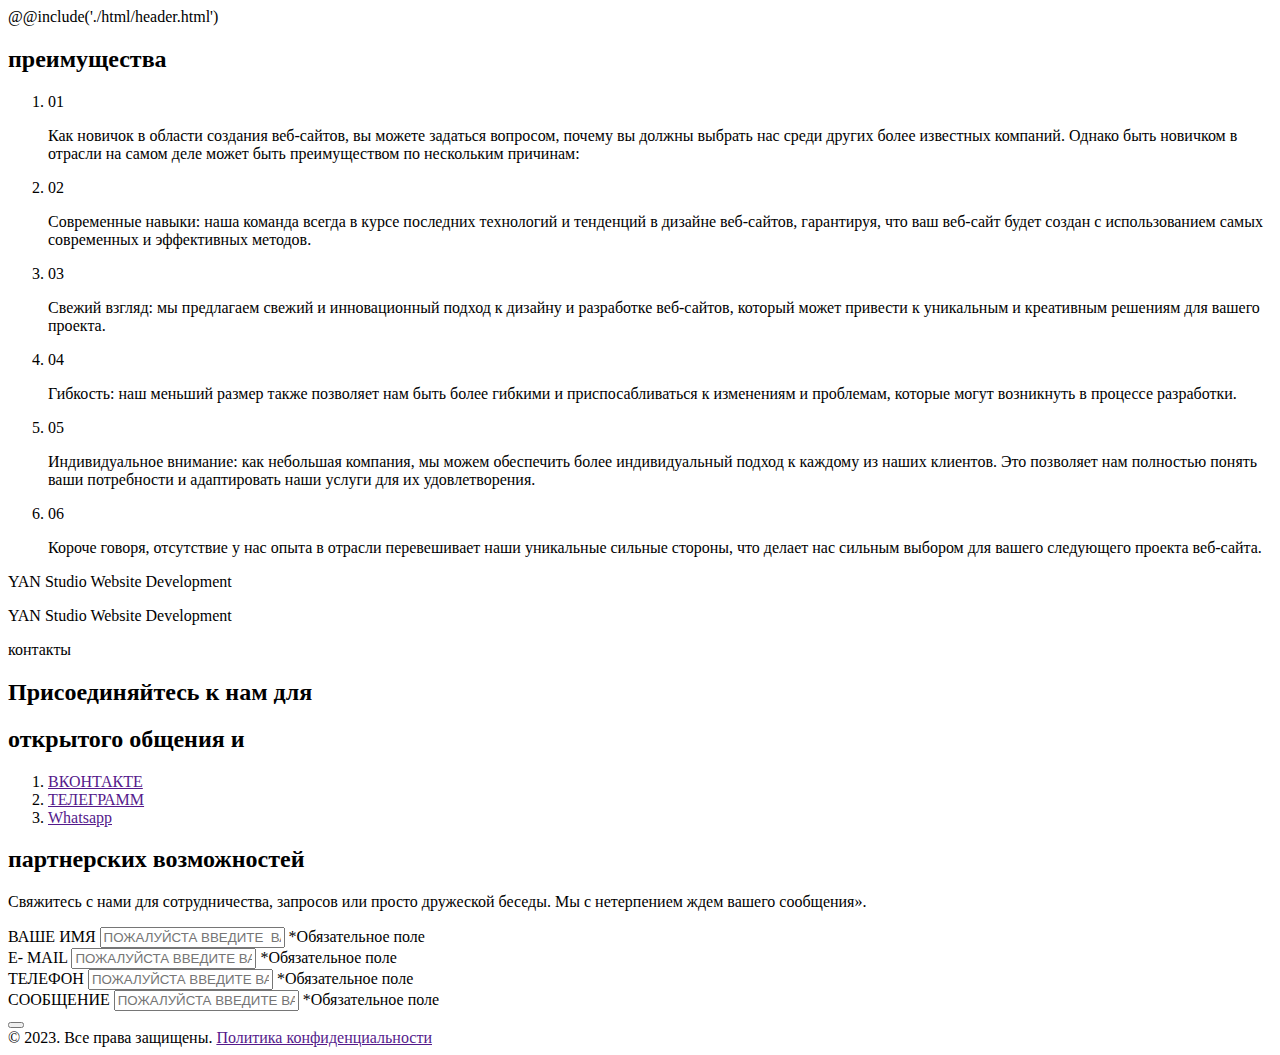
==== commit edfd7629: "remove slider" ====
--- a/src/advantages.html
+++ b/src/advantages.html
@@ -52,129 +52,8 @@
     <!-- /Yandex.Metrika counter -->
 </head>
 
-<body class="_noscroll advantages-page">
-    <div class="menu">
-
-        <div class="menu__body _container">
-            <div class="menu__close-btn">
-                <svg class="c-close-icon" width="100%" viewBox="0 0 66 64" fill="141519"
-                    xmlns="http://www.w3.org/2000/svg">
-                    <line x1="2.56569" y1="1.43431" x2="64.5652" y2="63.4338" stroke="#141519" stroke-width="1.6">
-                    </line>
-                    <line x1="1.43431" y1="63.4343" x2="63.4338" y2="1.43483" stroke="#141519" stroke-width="1.6">
-                    </line>
-                </svg>
-            </div>
-            <div class="menu__top">
-                <div class="menu__top-logo">
-                    <svg width="328" height="319" viewBox="0 0 328 319" fill="none" xmlns="http://www.w3.org/2000/svg">
-                        <path d="M196.451 0L116.5 134.436L36.549 0H0L100.51 161.779V319H132.49V161.779L233 0H196.451Z"
-                            fill="#141519" />
-                        <path d="M196 0H232.414L328 162H296.138L196 0Z" fill="#141519" />
-                        <line x1="269" y1="97.5" x2="214" y2="97.5" stroke="#141519" stroke-width="31" />
-                        <path d="M230 319V159" stroke="#141519" stroke-width="31" />
-                        <line x1="117.008" y1="168.229" x2="226.314" y2="309.416" stroke="#141519" stroke-width="31" />
-                        <path
-                            d="M154.182 141.705L156.483 151H157.783L159.928 143.031H159.954L162.099 151H163.399L165.7 141.705H164.465L162.697 149.323H162.671L160.591 141.705H159.291L157.211 149.323H157.185L155.417 141.705H154.182ZM168.771 150.272C167.328 150.272 166.613 149.154 166.613 147.958H171.852C171.852 145.605 170.838 144.188 168.758 144.188C166.821 144.188 165.573 145.475 165.573 147.685C165.573 149.765 166.795 151.182 168.81 151.182C170.461 151.182 171.41 150.194 171.748 148.959H170.708C170.591 149.414 170.097 150.272 168.771 150.272ZM168.758 145.098C170.006 145.098 170.812 145.982 170.812 147.048H166.613C166.613 145.982 167.51 145.098 168.758 145.098ZM176.028 144.188C174.962 144.188 174.338 144.656 173.948 145.228H173.922V141.705H172.882V151H173.922V150.181H173.948C174.338 150.688 174.962 151.182 176.028 151.182C177.692 151.182 179.018 149.869 179.018 147.685C179.018 145.501 177.692 144.188 176.028 144.188ZM175.924 150.272C174.689 150.272 173.922 149.245 173.922 147.685C173.922 146.125 174.689 145.098 175.924 145.098C177.289 145.098 177.978 146.385 177.978 147.685C177.978 148.985 177.289 150.272 175.924 150.272ZM182.759 147.061C181.836 146.84 180.939 146.775 180.939 145.995C180.939 145.475 181.446 145.098 182.382 145.098C183.63 145.098 183.877 145.761 183.981 146.268H185.021C184.917 145.124 184.033 144.188 182.382 144.188C180.822 144.188 179.899 145.033 179.899 146.073C179.899 147.633 181.407 147.75 182.421 147.997C183.37 148.231 184.241 148.283 184.241 149.245C184.241 149.687 183.799 150.272 182.668 150.272C181.004 150.272 180.744 149.531 180.679 148.79H179.639C179.704 150.22 180.64 151.182 182.668 151.182C184.176 151.182 185.281 150.389 185.281 149.18C185.281 147.542 183.942 147.347 182.759 147.061ZM186.938 143.083C187.237 143.083 187.588 142.862 187.588 142.459C187.588 142.056 187.237 141.835 186.938 141.835C186.652 141.835 186.288 142.056 186.288 142.459C186.288 142.862 186.652 143.083 186.938 143.083ZM186.418 144.37V151H187.458V144.37H186.418ZM191.904 145.28V144.37H190.604V142.16H189.564V144.37H188.589V145.28H189.564V149.375C189.564 150.727 190.24 151.078 191.124 151.078C191.397 151.078 191.67 151.052 191.904 151V150.09C191.02 150.155 190.604 150.025 190.604 149.271V145.28H191.904ZM195.749 150.272C194.306 150.272 193.591 149.154 193.591 147.958H198.83C198.83 145.605 197.816 144.188 195.736 144.188C193.799 144.188 192.551 145.475 192.551 147.685C192.551 149.765 193.773 151.182 195.788 151.182C197.439 151.182 198.388 150.194 198.726 148.959H197.686C197.569 149.414 197.075 150.272 195.749 150.272ZM195.736 145.098C196.984 145.098 197.79 145.982 197.79 147.048H193.591C193.591 145.982 194.488 145.098 195.736 145.098ZM202.618 151H205.985C208.546 151 210.119 149.349 210.119 146.359C210.119 143.369 208.546 141.705 205.985 141.705H202.618V151ZM203.788 142.745H205.985C208.351 142.745 208.949 144.539 208.949 146.359C208.949 148.179 208.351 149.96 205.985 149.96H203.788V142.745ZM214.17 150.272C212.727 150.272 212.012 149.154 212.012 147.958H217.251C217.251 145.605 216.237 144.188 214.157 144.188C212.22 144.188 210.972 145.475 210.972 147.685C210.972 149.765 212.194 151.182 214.209 151.182C215.86 151.182 216.809 150.194 217.147 148.959H216.107C215.99 149.414 215.496 150.272 214.17 150.272ZM214.157 145.098C215.405 145.098 216.211 145.982 216.211 147.048H212.012C212.012 145.982 212.909 145.098 214.157 145.098ZM217.464 144.37L219.843 151H221.026L223.405 144.37H222.274L220.441 149.96H220.428L218.595 144.37H217.464ZM226.84 150.272C225.397 150.272 224.682 149.154 224.682 147.958H229.921C229.921 145.605 228.907 144.188 226.827 144.188C224.89 144.188 223.642 145.475 223.642 147.685C223.642 149.765 224.864 151.182 226.879 151.182C228.53 151.182 229.479 150.194 229.817 148.959H228.777C228.66 149.414 228.166 150.272 226.84 150.272ZM226.827 145.098C228.075 145.098 228.881 145.982 228.881 147.048H224.682C224.682 145.982 225.579 145.098 226.827 145.098ZM230.989 141.705V151H232.029V141.705H230.989ZM236.375 151.182C234.347 151.182 233.125 149.752 233.125 147.685C233.125 145.618 234.347 144.188 236.375 144.188C238.39 144.188 239.612 145.618 239.612 147.685C239.612 149.752 238.39 151.182 236.375 151.182ZM236.375 150.272C237.857 150.272 238.572 149.102 238.572 147.685C238.572 146.268 237.857 145.098 236.375 145.098C234.88 145.098 234.165 146.268 234.165 147.685C234.165 149.102 234.88 150.272 236.375 150.272ZM243.834 144.188C242.742 144.188 242.118 144.682 241.728 145.189H241.702V144.37H240.662V153.236H241.702V150.142H241.728C242.118 150.714 242.742 151.182 243.834 151.182C245.472 151.182 246.798 149.869 246.798 147.685C246.798 145.501 245.472 144.188 243.834 144.188ZM243.704 150.272C242.469 150.272 241.702 149.245 241.702 147.685C241.702 146.125 242.469 145.098 243.704 145.098C245.069 145.098 245.758 146.385 245.758 147.685C245.758 148.985 245.069 150.272 243.704 150.272ZM254.815 144.188C253.814 144.188 253.125 144.708 252.67 145.332H252.644C252.371 144.591 251.825 144.188 250.876 144.188C249.875 144.188 249.303 144.695 248.952 145.163H248.926V144.37H247.886V151H248.926V146.866C248.926 145.839 249.576 145.098 250.616 145.098C251.656 145.098 251.825 145.774 251.825 146.632V151H252.865V146.866C252.865 145.839 253.515 145.098 254.555 145.098C255.595 145.098 255.764 145.774 255.764 146.632V151H256.804V146.372C256.804 144.981 256.154 144.188 254.815 144.188ZM261.015 150.272C259.572 150.272 258.857 149.154 258.857 147.958H264.096C264.096 145.605 263.082 144.188 261.002 144.188C259.065 144.188 257.817 145.475 257.817 147.685C257.817 149.765 259.039 151.182 261.054 151.182C262.705 151.182 263.654 150.194 263.992 148.959H262.952C262.835 149.414 262.341 150.272 261.015 150.272ZM261.002 145.098C262.25 145.098 263.056 145.982 263.056 147.048H258.857C258.857 145.982 259.754 145.098 261.002 145.098ZM268.376 144.188C267.245 144.188 266.543 144.695 266.192 145.163H266.166V144.37H265.126V151H266.166V146.866C266.166 145.839 266.946 145.098 268.116 145.098C269.156 145.098 269.559 145.774 269.559 146.632V151H270.599V146.372C270.599 144.851 269.585 144.188 268.376 144.188ZM274.753 145.28V144.37H273.453V142.16H272.413V144.37H271.438V145.28H272.413V149.375C272.413 150.727 273.089 151.078 273.973 151.078C274.246 151.078 274.519 151.052 274.753 151V150.09C273.869 150.155 273.453 150.025 273.453 149.271V145.28H274.753Z"
-                            fill="#141519" />
-                    </svg>
-
-                </div>
-                <nav>
-                    <ul>
-                        <li><a href="">О нас</a></li>
-                        <li><a href="">Этапы</a></li>
-                        <li><a href="">Цены</a></li>
-                        <li><a href="">Портфоллио</a></li>
-                        <li><a href="">преимущества</a></li>
-                    </ul>
-                </nav>
-            </div>
-            <div class="menu__bottom">
-                <div>
-                    <ol>
-                        <li>
-                            <a href=""><svg width="42" height="42" viewBox="0 0 42 42" fill="none"
-                                    xmlns="http://www.w3.org/2000/svg">
-                                    <path
-                                        d="M10.8 38.2C13.8 40 17.4 41 21 41C32 41 41 32 41 21C41 10 32 1 21 1C10 1 1 10 1 21C1 24.6 2 28 3.6 31L1.88 37.612C1.79126 37.9533 1.79437 38.3121 1.88899 38.6518C1.98362 38.9916 2.16641 39.3003 2.41883 39.5466C2.67124 39.7929 2.9843 39.9681 3.32626 40.0544C3.66823 40.1407 4.02693 40.135 4.366 40.038L10.8 38.2Z"
-                                        fill="#141519" stroke="#141519" stroke-width="1.5" stroke-miterlimit="10"
-                                        stroke-linecap="round" stroke-linejoin="round" />
-                                    <path
-                                        d="M29.9999 26.696C29.9999 27.02 29.9279 27.354 29.7739 27.678C29.6167 28.0128 29.4105 28.3222 29.1619 28.596C28.7199 29.082 28.2339 29.432 27.6819 29.658C27.1419 29.884 26.5559 30 25.9259 30C25.0059 30 24.0239 29.784 22.9859 29.344C21.8885 28.8682 20.8486 28.2698 19.8859 27.56C18.8389 26.7952 17.8507 25.9528 16.9299 25.04C16.0188 24.1242 15.1784 23.1407 14.4159 22.098C13.7151 21.1437 13.1222 20.1148 12.6479 19.03C12.2159 18 11.9999 17.02 11.9999 16.086C11.9999 15.474 12.1079 14.89 12.3239 14.35C12.5399 13.8 12.8839 13.296 13.3619 12.846C13.9379 12.278 14.5679 12 15.2359 12C15.4879 12 15.7399 12.054 15.9659 12.162C16.1999 12.27 16.4059 12.432 16.5699 12.666L18.6619 15.61C18.8219 15.834 18.9419 16.042 19.0219 16.24C19.1019 16.428 19.1479 16.618 19.1479 16.788C19.1453 17.0148 19.0795 17.2365 18.9579 17.428C18.819 17.6621 18.6495 17.8767 18.4539 18.066L17.7679 18.778C17.7202 18.8247 17.6827 18.8808 17.6579 18.9428C17.6331 19.0048 17.6215 19.0713 17.6239 19.138C17.6239 19.208 17.6339 19.272 17.6519 19.344C17.6779 19.416 17.7059 19.47 17.7239 19.524C17.8839 19.822 18.1639 20.208 18.5619 20.676C18.9679 21.144 19.3999 21.622 19.8679 22.098C20.3559 22.576 20.8239 23.016 21.3019 23.422C21.7699 23.816 22.1579 24.086 22.4639 24.248L22.6279 24.322C22.6997 24.3476 22.7756 24.3598 22.8519 24.358C22.9209 24.3595 22.9894 24.3466 23.0531 24.32C23.1168 24.2935 23.1743 24.254 23.2219 24.204L23.9059 23.528C24.1319 23.304 24.3479 23.134 24.5559 23.024C24.7472 22.9021 24.9691 22.8369 25.1959 22.836C25.3852 22.8388 25.5721 22.8789 25.7459 22.954C25.9439 23.034 26.1519 23.15 26.3759 23.304L29.3599 25.42C29.5761 25.5607 29.7481 25.7597 29.8559 25.994C29.9494 26.2163 29.9983 26.4548 29.9999 26.696Z"
-                                        fill="#FAFBFF" stroke="#141519" stroke-width="1.5" stroke-miterlimit="10" />
-                                </svg>
-                            </a>
-                        </li>
-                        <li>
-                            <a href=""><svg width="42" height="42" viewBox="0 0 42 42" fill="none"
-                                    xmlns="http://www.w3.org/2000/svg">
-                                    <path
-                                        d="M10.8 38.2C13.8 40 17.4 41 21 41C32 41 41 32 41 21C41 10 32 1 21 1C10 1 1 10 1 21C1 24.6 2 28 3.6 31L1.88 37.612C1.79126 37.9533 1.79437 38.3121 1.88899 38.6518C1.98362 38.9916 2.16641 39.3003 2.41883 39.5466C2.67124 39.7929 2.9843 39.9681 3.32626 40.0544C3.66823 40.1407 4.02693 40.135 4.366 40.038L10.8 38.2Z"
-                                        fill="#141519" stroke="#141519" stroke-width="1.5" stroke-miterlimit="10"
-                                        stroke-linecap="round" stroke-linejoin="round" />
-                                    <path
-                                        d="M29.9999 26.696C29.9999 27.02 29.9279 27.354 29.7739 27.678C29.6167 28.0128 29.4105 28.3222 29.1619 28.596C28.7199 29.082 28.2339 29.432 27.6819 29.658C27.1419 29.884 26.5559 30 25.9259 30C25.0059 30 24.0239 29.784 22.9859 29.344C21.8885 28.8682 20.8486 28.2698 19.8859 27.56C18.8389 26.7952 17.8507 25.9528 16.9299 25.04C16.0188 24.1242 15.1784 23.1407 14.4159 22.098C13.7151 21.1437 13.1222 20.1148 12.6479 19.03C12.2159 18 11.9999 17.02 11.9999 16.086C11.9999 15.474 12.1079 14.89 12.3239 14.35C12.5399 13.8 12.8839 13.296 13.3619 12.846C13.9379 12.278 14.5679 12 15.2359 12C15.4879 12 15.7399 12.054 15.9659 12.162C16.1999 12.27 16.4059 12.432 16.5699 12.666L18.6619 15.61C18.8219 15.834 18.9419 16.042 19.0219 16.24C19.1019 16.428 19.1479 16.618 19.1479 16.788C19.1453 17.0148 19.0795 17.2365 18.9579 17.428C18.819 17.6621 18.6495 17.8767 18.4539 18.066L17.7679 18.778C17.7202 18.8247 17.6827 18.8808 17.6579 18.9428C17.6331 19.0048 17.6215 19.0713 17.6239 19.138C17.6239 19.208 17.6339 19.272 17.6519 19.344C17.6779 19.416 17.7059 19.47 17.7239 19.524C17.8839 19.822 18.1639 20.208 18.5619 20.676C18.9679 21.144 19.3999 21.622 19.8679 22.098C20.3559 22.576 20.8239 23.016 21.3019 23.422C21.7699 23.816 22.1579 24.086 22.4639 24.248L22.6279 24.322C22.6997 24.3476 22.7756 24.3598 22.8519 24.358C22.9209 24.3595 22.9894 24.3466 23.0531 24.32C23.1168 24.2935 23.1743 24.254 23.2219 24.204L23.9059 23.528C24.1319 23.304 24.3479 23.134 24.5559 23.024C24.7472 22.9021 24.9691 22.8369 25.1959 22.836C25.3852 22.8388 25.5721 22.8789 25.7459 22.954C25.9439 23.034 26.1519 23.15 26.3759 23.304L29.3599 25.42C29.5761 25.5607 29.7481 25.7597 29.8559 25.994C29.9494 26.2163 29.9983 26.4548 29.9999 26.696Z"
-                                        fill="#FAFBFF" stroke="#141519" stroke-width="1.5" stroke-miterlimit="10" />
-                                </svg>
-                            </a>
-                        </li>
-                        <li>
-                            <a href=""><svg width="42" height="42" viewBox="0 0 42 42" fill="none"
-                                    xmlns="http://www.w3.org/2000/svg">
-                                    <path
-                                        d="M10.8 38.2C13.8 40 17.4 41 21 41C32 41 41 32 41 21C41 10 32 1 21 1C10 1 1 10 1 21C1 24.6 2 28 3.6 31L1.88 37.612C1.79126 37.9533 1.79437 38.3121 1.88899 38.6518C1.98362 38.9916 2.16641 39.3003 2.41883 39.5466C2.67124 39.7929 2.9843 39.9681 3.32626 40.0544C3.66823 40.1407 4.02693 40.135 4.366 40.038L10.8 38.2Z"
-                                        fill="#141519" stroke="#141519" stroke-width="1.5" stroke-miterlimit="10"
-                                        stroke-linecap="round" stroke-linejoin="round" />
-                                    <path
-                                        d="M29.9999 26.696C29.9999 27.02 29.9279 27.354 29.7739 27.678C29.6167 28.0128 29.4105 28.3222 29.1619 28.596C28.7199 29.082 28.2339 29.432 27.6819 29.658C27.1419 29.884 26.5559 30 25.9259 30C25.0059 30 24.0239 29.784 22.9859 29.344C21.8885 28.8682 20.8486 28.2698 19.8859 27.56C18.8389 26.7952 17.8507 25.9528 16.9299 25.04C16.0188 24.1242 15.1784 23.1407 14.4159 22.098C13.7151 21.1437 13.1222 20.1148 12.6479 19.03C12.2159 18 11.9999 17.02 11.9999 16.086C11.9999 15.474 12.1079 14.89 12.3239 14.35C12.5399 13.8 12.8839 13.296 13.3619 12.846C13.9379 12.278 14.5679 12 15.2359 12C15.4879 12 15.7399 12.054 15.9659 12.162C16.1999 12.27 16.4059 12.432 16.5699 12.666L18.6619 15.61C18.8219 15.834 18.9419 16.042 19.0219 16.24C19.1019 16.428 19.1479 16.618 19.1479 16.788C19.1453 17.0148 19.0795 17.2365 18.9579 17.428C18.819 17.6621 18.6495 17.8767 18.4539 18.066L17.7679 18.778C17.7202 18.8247 17.6827 18.8808 17.6579 18.9428C17.6331 19.0048 17.6215 19.0713 17.6239 19.138C17.6239 19.208 17.6339 19.272 17.6519 19.344C17.6779 19.416 17.7059 19.47 17.7239 19.524C17.8839 19.822 18.1639 20.208 18.5619 20.676C18.9679 21.144 19.3999 21.622 19.8679 22.098C20.3559 22.576 20.8239 23.016 21.3019 23.422C21.7699 23.816 22.1579 24.086 22.4639 24.248L22.6279 24.322C22.6997 24.3476 22.7756 24.3598 22.8519 24.358C22.9209 24.3595 22.9894 24.3466 23.0531 24.32C23.1168 24.2935 23.1743 24.254 23.2219 24.204L23.9059 23.528C24.1319 23.304 24.3479 23.134 24.5559 23.024C24.7472 22.9021 24.9691 22.8369 25.1959 22.836C25.3852 22.8388 25.5721 22.8789 25.7459 22.954C25.9439 23.034 26.1519 23.15 26.3759 23.304L29.3599 25.42C29.5761 25.5607 29.7481 25.7597 29.8559 25.994C29.9494 26.2163 29.9983 26.4548 29.9999 26.696Z"
-                                        fill="#FAFBFF" stroke="#141519" stroke-width="1.5" stroke-miterlimit="10" />
-                                </svg>
-                            </a>
-                        </li>
-                    </ol>
-                </div>
-                <a id="tel" href="tel:+1234567890">+7 977 490 39 77</a>
-                <a href="mailto: abc@example.com">studio.yan@mail.ru</a>
-            </div>
-        </div>
-    </div>
-
-
-    <header class="header">
-        <div class="header__container _container">
-            <div class="header__body">
-                <a href="/" class="header__logo logo">
-                    <svg width="115" height="98" viewBox="0 0 115 98" fill="none" xmlns="http://www.w3.org/2000/svg">
-                        <g clip-path="url(#clip0_21_631)">
-                            <path
-                                d="M74.4469 0L50.2534 40.9501L26.0599 0H15L45.4147 49.279V97.1698H55.0921V49.279L85.5069 0H74.4469Z"
-                                fill="#fafbff" />
-                            <path d="M74.4469 0H85.5069L114.539 49.279H104.862L74.4469 0Z" fill="#fafbff" />
-                            <path d="M96.5668 30.6548H79.9769" stroke="#fafbff" stroke-width="7" />
-                            <path d="M84.8156 97.1698V48.5849" stroke="#fafbff" stroke-width="7" />
-                            <path d="M51.261 50.6676L84.4408 93.6999" stroke="#fafbff" stroke-width="7" />
-                        </g>
-                        <path
-                            d="M10 0.055191L1.93912 1.91274V2.9622L8.85005 4.69381V4.7148L1.93912 6.44641V7.49587L10 9.35342V8.35643L3.39346 6.92916V6.90817L10 5.22903V4.17957L3.39346 2.50044V2.47944L10 1.05218V0.055191ZM2.57046 11.8327C2.57046 10.6678 3.54002 10.0906 4.57722 10.0906V14.3199C6.61781 14.3199 7.84667 13.5013 7.84667 11.8222C7.84667 10.2585 6.73056 9.25098 4.81398 9.25098C3.01015 9.25098 1.78129 10.2375 1.78129 11.8641C1.78129 13.197 2.63811 13.9631 3.70913 14.2359V13.3964C3.31454 13.3019 2.57046 12.9031 2.57046 11.8327ZM7.0575 11.8222C7.0575 12.8297 6.29087 13.4803 5.3664 13.4803V10.0906C6.29087 10.0906 7.0575 10.8147 7.0575 11.8222ZM7.84667 17.6912C7.84667 16.8306 7.44081 16.3269 6.94476 16.012V15.991H10V15.1515H1.93912V15.991H2.64938V16.012C2.20969 16.3269 1.78129 16.8306 1.78129 17.6912C1.78129 19.0345 2.91996 20.1049 4.81398 20.1049C6.70801 20.1049 7.84667 19.0345 7.84667 17.6912ZM2.57046 17.6072C2.57046 16.6102 3.46111 15.991 4.81398 15.991C6.16686 15.991 7.0575 16.6102 7.0575 17.6072C7.0575 18.7092 5.94138 19.2654 4.81398 19.2654C3.68659 19.2654 2.57046 18.7092 2.57046 17.6072ZM5.35513 23.1244C5.54679 22.3793 5.60315 21.6552 6.27959 21.6552C6.73055 21.6552 7.0575 22.0645 7.0575 22.8201C7.0575 23.8276 6.48252 24.027 6.04284 24.1109V24.9505C7.03495 24.8665 7.84667 24.1529 7.84667 22.8201C7.84667 21.5607 7.11387 20.8156 6.21195 20.8156C4.85908 20.8156 4.75761 22.033 4.5434 22.8516C4.34047 23.6177 4.29538 24.3208 3.4611 24.3208C3.07779 24.3208 2.57046 23.964 2.57046 23.051C2.57046 21.7077 3.21308 21.4978 3.85569 21.4453V20.6057C2.61556 20.6582 1.78129 21.4138 1.78129 23.051C1.78129 24.2684 2.469 25.1604 3.51748 25.1604C4.938 25.1604 5.1071 24.0794 5.35513 23.1244ZM8.80496 26.4987C8.80496 26.74 8.99662 27.0234 9.34611 27.0234C9.6956 27.0234 9.88726 26.74 9.88726 26.4987C9.88726 26.2678 9.6956 25.9739 9.34611 25.9739C8.99662 25.9739 8.80496 26.2678 8.80496 26.4987ZM7.68884 26.0789H1.93912V26.9185H7.68884V26.0789ZM6.89966 30.5072H7.68884V29.4577H9.60541V28.6182H7.68884V27.8311H6.89966V28.6182H3.34837C2.17587 28.6182 1.87148 29.1639 1.87148 29.8775C1.87148 30.0979 1.89403 30.3183 1.93912 30.5072H2.72829C2.67193 29.7936 2.78467 29.4577 3.43856 29.4577H6.89966V30.5072ZM2.57046 33.6111C2.57046 32.4462 3.54002 31.869 4.57722 31.869V36.0983C6.61781 36.0983 7.84667 35.2797 7.84667 33.6006C7.84667 32.0369 6.73056 31.0294 4.81398 31.0294C3.01015 31.0294 1.78129 32.0159 1.78129 33.6426C1.78129 34.9754 2.63811 35.7415 3.70913 36.0143V35.1748C3.31454 35.0803 2.57046 34.6815 2.57046 33.6111ZM7.0575 33.6006C7.0575 34.6081 6.29087 35.2587 5.3664 35.2587V31.869C6.29087 31.869 7.0575 32.5931 7.0575 33.6006ZM1.93912 39.1564V41.8745C1.93912 43.942 3.37091 45.2118 5.96392 45.2118C8.55693 45.2118 10 43.942 10 41.8745V39.1564H1.93912ZM9.09808 40.1009V41.8745C9.09808 43.7846 7.54228 44.2673 5.96392 44.2673C4.38557 44.2673 2.84104 43.7846 2.84104 41.8745V40.1009H9.09808ZM2.57046 48.4819C2.57046 47.317 3.54002 46.7398 4.57722 46.7398V50.9692C6.61781 50.9692 7.84667 50.1506 7.84667 48.4714C7.84667 46.9077 6.73056 45.9003 4.81398 45.9003C3.01015 45.9003 1.78129 46.8868 1.78129 48.5134C1.78129 49.8462 2.63811 50.6123 3.70913 50.8852V50.0456C3.31454 49.9512 2.57046 49.5524 2.57046 48.4819ZM7.0575 48.4714C7.0575 49.4789 6.29087 50.1296 5.3664 50.1296V46.7398C6.29087 46.7398 7.0575 47.464 7.0575 48.4714ZM7.68884 51.1417L1.93912 53.0622V54.0172L7.68884 55.9377V55.0247L2.84104 53.5449V53.5345L7.68884 52.0547V51.1417ZM2.57046 58.71C2.57046 57.5451 3.54002 56.9679 4.57722 56.9679V61.1972C6.61781 61.1972 7.84667 60.3786 7.84667 58.6995C7.84667 57.1358 6.73056 56.1283 4.81398 56.1283C3.01015 56.1283 1.78129 57.1148 1.78129 58.7415C1.78129 60.0743 2.63811 60.8404 3.70913 61.1133V60.2737C3.31454 60.1792 2.57046 59.7804 2.57046 58.71ZM7.0575 58.6995C7.0575 59.707 6.29087 60.3576 5.3664 60.3576V56.9679C6.29087 56.9679 7.0575 57.692 7.0575 58.6995ZM10 62.0599H1.93912V62.8994H10V62.0599ZM1.78129 66.408C1.78129 64.7708 3.02142 63.7843 4.81398 63.7843C6.60654 63.7843 7.84667 64.7708 7.84667 66.408C7.84667 68.0347 6.60654 69.0211 4.81398 69.0211C3.02142 69.0211 1.78129 68.0347 1.78129 66.408ZM2.57046 66.408C2.57046 67.6044 3.58512 68.1816 4.81398 68.1816C6.04284 68.1816 7.0575 67.6044 7.0575 66.408C7.0575 65.2011 6.04284 64.6239 4.81398 64.6239C3.58512 64.6239 2.57046 65.2011 2.57046 66.408ZM7.84667 72.4294C7.84667 71.5478 7.41826 71.0441 6.97858 70.7292V70.7083H7.68884V69.8687H1.48822e-07V70.7083H2.68321V70.7292C2.18715 71.0441 1.78129 71.5478 1.78129 72.4294C1.78129 73.7517 2.91996 74.8221 4.81398 74.8221C6.70801 74.8221 7.84667 73.7517 7.84667 72.4294ZM2.57046 72.3244C2.57046 71.3274 3.46111 70.7083 4.81398 70.7083C6.16686 70.7083 7.0575 71.3274 7.0575 72.3244C7.0575 73.4264 5.94138 73.9826 4.81398 73.9826C3.68659 73.9826 2.57046 73.4264 2.57046 72.3244ZM7.84667 81.294C7.84667 80.4859 7.39572 79.9297 6.85457 79.5623V79.5414C7.49718 79.321 7.84667 78.8802 7.84667 78.1141C7.84667 77.306 7.40699 76.8442 7.00112 76.5609V76.5399H7.68884L7.68884 75.7003H1.93912V76.5399H5.52424C6.41488 76.5399 7.0575 77.0646 7.0575 77.9042C7.0575 78.7438 6.47125 78.8802 5.72717 78.8802H1.93912V79.7198H5.52424C6.41488 79.7198 7.0575 80.2445 7.0575 81.0841C7.0575 81.9236 6.47125 82.0601 5.72717 82.0601H1.93912V82.8996H5.95265C7.15896 82.8996 7.84667 82.3749 7.84667 81.294ZM2.57046 86.2995C2.57046 85.1346 3.54002 84.5574 4.57722 84.5574V88.7867C6.61781 88.7867 7.84667 87.9681 7.84667 86.289C7.84667 84.7253 6.73056 83.7178 4.81398 83.7178C3.01015 83.7178 1.78129 84.7043 1.78129 86.3309C1.78129 87.6638 2.63811 88.4299 3.70913 88.7027V87.8632C3.31454 87.7687 2.57046 87.3699 2.57046 86.2995ZM7.0575 86.289C7.0575 87.2965 6.29087 87.9471 5.3664 87.9471V84.5574C6.29087 84.5574 7.0575 85.2815 7.0575 86.289ZM7.84667 92.2415C7.84667 91.3285 7.40699 90.7618 7.00112 90.4784V90.4574H7.68884V89.6179H1.93912V90.4574H5.52424C6.41488 90.4574 7.0575 91.0871 7.0575 92.0316C7.0575 92.8712 6.47125 93.1965 5.72717 93.1965H1.93912V94.0361H5.95265C7.2717 94.0361 7.84667 93.2175 7.84667 92.2415ZM6.89966 97.3898H7.68884V96.3403H9.60541V95.5007H7.68884V94.7136H6.89966V95.5007H3.34837C2.17587 95.5007 1.87148 96.0464 1.87148 96.7601C1.87148 96.9805 1.89403 97.2009 1.93912 97.3898H2.72829C2.67193 96.6761 2.78467 96.3403 3.43856 96.3403H6.89966V97.3898Z"
-                            fill="#fafbff" />
-                        <defs>
-                            <clipPath id="clip0_21_631">
-                                <rect width="100" height="97.1698" fill="white" transform="translate(15)" />
-                            </clipPath>
-                        </defs>
-                    </svg>
-                </a>
-                <div class="header__menu">
-                    <label>Меню</label>
-                    <div class="header__menu-line">
-                        <span></span>
-                        <span></span>
-                    </div>
-                </div>
-            </div>
-        </div>
-    </header>
+<body class="advantages-page">
+    @@include('./html/header.html')
 
     <main class="page">
         <section class="advantages__page">
@@ -231,7 +110,7 @@
                     </div>
         </section>
 
-        <section id="ticker" class="ticker ">
+        <section id="ticker" class="ticker " data-background="">
             <div class="ticker__container _container">
                 <div class="ticker__body">
                     <div class="ticker__content">
@@ -324,30 +203,6 @@
         </section>
     </footer>
 
-    <style>
-        /* width */
-        ::-webkit-scrollbar {
-            width: 8px;
-        }
-
-        /* Track */
-        ::-webkit-scrollbar-track {
-            box-shadow: inset 0 0 5px #7a7a7a;
-        }
-
-        /* Handle */
-        ::-webkit-scrollbar-thumb {
-            background: #262523;
-            border-radius: 10px;
-            height: 150px;
-
-        }
-
-        /* Handle on hover */
-        ::-webkit-scrollbar-thumb:hover {
-            background: #3a0c0c;
-        }
-    </style>
 
     <script src="js/app.min.js"></script>
 </body>
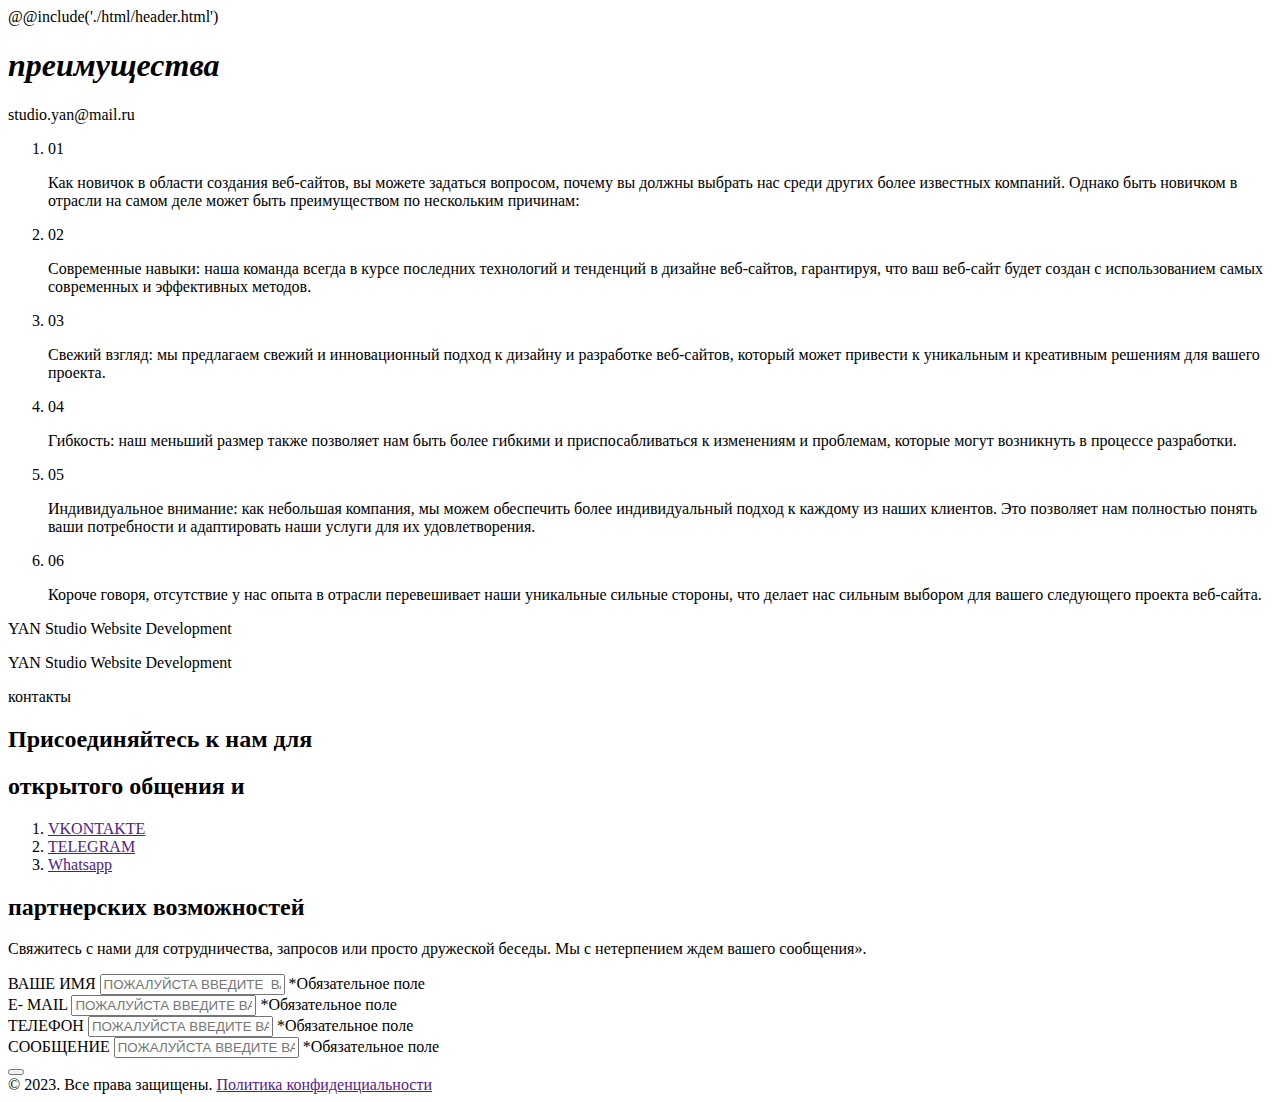
==== commit a3bc716e: "adaptiv" ====
--- a/src/advantages.html
+++ b/src/advantages.html
@@ -60,53 +60,55 @@
             <div class="advantages__page-container _container">
                 <div class="advantages__page-body">
                     <div class="advantages__page-content">
-                        <h2>
-                            преимущества
-                        </h2>
-                        <div class="advantages__page-list">
-                            <ol>
-                                <li>
-                                    <span>01</span>
-                                    <p>Как новичок в области создания веб-сайтов, вы можете задаться вопросом, почему вы
-                                        должны выбрать нас среди других более
-                                        известных компаний. Однако быть новичком в отрасли на самом деле может быть
-                                        преимуществом по нескольким причинам:</p>
-                                </li>
-                                <li>
-                                    <span>02</span>
-                                    <p>Современные навыки: наша команда всегда в курсе последних технологий и тенденций
-                                        в дизайне веб-сайтов, гарантируя, что
-                                        ваш веб-сайт будет создан с использованием самых современных и эффективных
-                                        методов.</p>
-                                </li>
-                                <li>
-                                    <span>03</span>
-                                    <p>Свежий взгляд: мы предлагаем свежий и инновационный подход к дизайну и разработке
-                                        веб-сайтов, который может привести к
-                                        уникальным и креативным решениям для вашего проекта.</p>
-                                </li>
-                                <li>
-                                    <span>04</span>
-                                    <p>Гибкость: наш меньший размер также позволяет нам быть более гибкими и
-                                        приспосабливаться к изменениям и проблемам,
-                                        которые могут возникнуть в процессе разработки.</p>
-                                </li>
-                                <li>
-                                    <span>05</span>
-                                    <p>Индивидуальное внимание: как небольшая компания, мы можем обеспечить более
-                                        индивидуальный подход к каждому из наших
-                                        клиентов. Это позволяет нам полностью понять ваши потребности и адаптировать
-                                        наши услуги для их удовлетворения.</p>
-                                </li>
-                                <li>
-                                    <span>06</span>
-                                    <p>Короче говоря, отсутствие у нас опыта в отрасли перевешивает наши уникальные
-                                        сильные стороны, что делает нас сильным
-                                        выбором для вашего следующего проекта веб-сайта.</p>
-                                </li>
-
-                            </ol>
+                        <h1><span><i>преимущества</i></span>
+                        </h1>
+                        <div class="home__email-horizontal">
+                            <span>studio.yan@mail.ru</span>
                         </div>
+                    </div>
+                    <div class="advantages__page-list">
+                        <ol>
+                            <li class="text-left-animate" data-delay="0.1">
+                                <span>01</span>
+                                <p>Как новичок в области создания веб-сайтов, вы можете задаться вопросом, почему вы
+                                    должны выбрать нас среди других более
+                                    известных компаний. Однако быть новичком в отрасли на самом деле может быть
+                                    преимуществом по нескольким причинам:</p>
+                            </li>
+                            <li class="text-right-animate" data-delay="0.1">
+                                <span>02</span>
+                                <p>Современные навыки: наша команда всегда в курсе последних технологий и тенденций
+                                    в дизайне веб-сайтов, гарантируя, что
+                                    ваш веб-сайт будет создан с использованием самых современных и эффективных
+                                    методов.</p>
+                            </li>
+                            <li class="text-left-animate" data-delay="0.1.5">
+                                <span>03</span>
+                                <p>Свежий взгляд: мы предлагаем свежий и инновационный подход к дизайну и разработке
+                                    веб-сайтов, который может привести к
+                                    уникальным и креативным решениям для вашего проекта.</p>
+                            </li>
+                            <li class="text-right-animate" data-delay="0.2">
+                                <span>04</span>
+                                <p>Гибкость: наш меньший размер также позволяет нам быть более гибкими и
+                                    приспосабливаться к изменениям и проблемам,
+                                    которые могут возникнуть в процессе разработки.</p>
+                            </li>
+                            <li class="text-left-animate" data-delay="0.25">
+                                <span>05</span>
+                                <p>Индивидуальное внимание: как небольшая компания, мы можем обеспечить более
+                                    индивидуальный подход к каждому из наших
+                                    клиентов. Это позволяет нам полностью понять ваши потребности и адаптировать
+                                    наши услуги для их удовлетворения.</p>
+                            </li>
+                            <li class="text-right-animate" data-delay="0.3">
+                                <span>06</span>
+                                <p>Короче говоря, отсутствие у нас опыта в отрасли перевешивает наши уникальные
+                                    сильные стороны, что делает нас сильным
+                                    выбором для вашего следующего проекта веб-сайта.</p>
+                            </li>
+
+                        </ol>
                     </div>
         </section>
 
@@ -122,8 +124,7 @@
         </section>
 
     </main>
-
-    <footer class="footer">
+    <footer class="footer" data-background="#a07c4a">
         <section id="contacts" class="contacts">
             <div class="contacts__container _container">
                 <div class="contacts__body">
@@ -131,26 +132,34 @@
                     <div class="contacts__flex">
                         <div class="contacts__flex-top">
                             <div class="contacts__flex-title">
-                                <h2>Присоединяйтесь к нам для</h2>
+                                <h2 class="text-left-animate" >Присоединяйтесь к нам для</h2>
                                 <div>
-                                    <h2>открытого общения и
+                                    <h2 class="text-left-animate">открытого общения и
                                     </h2>
+
                                     <ol class="contacts__socialmedia">
-                                        <li><a href="">ВКОНТАКТЕ</a></li>
-                                        <li><a href="">ТЕЛЕГРАММ</a></li>
-                                        <li><a href="">Whatsapp</a></li>
+                                        <li class=" list-animate animate-delay" data-delay="0.35"><a
+                                                href="">VKONTAKTE</a>
+                                        </li>
+                                        <li class=" list-animate animate-delay" data-delay="0.45"><a href="">TELEGRAM</a>
+                                        </li>
+                                        <li class=" list-animate animate-delay" data-delay="0.5"><a href="">Whatsapp</a>
+                                        </li>
                                     </ol>
-                                </div>
-                                <h2>партнерских возможностей</h2>
+
+                                </div>
+                                <h2 class="text-left-animate">партнерских возможностей</h2>
                             </div>
                             <div class="contacts__flex-middle">
-                                <p class="contacts__flex-subtitle">Свяжитесь с нами для сотрудничества, запросов или
+                                <p class="contacts__flex-subtitle text-left-animate">Свяжитесь с нами для
+                                    сотрудничества,
+                                    запросов или
                                     просто
                                     дружеской беседы. Мы с нетерпением ждем вашего сообщения».</p>
                                 <div>
                                     <ol class="contacts__socialmedia" style="display: none;">
-                                        <li><a href="">ВКОНТАКТЕ</a></li>
-                                        <li><a href="">ТЕЛЕГРАММ</a></li>
+                                        <li ><a href="">VKONTAKTE</a></li>
+                                        <li><a href="">TELEGRAM</a></li>
                                         <li><a href="">Whatsapp</a></li>
                                     </ol>
                                 </div>
@@ -159,25 +168,25 @@
                         </div>
                         <div class="contacts__flex-bottom">
                             <form action="#">
-                                <div class="form__item">
+                                <div class="form__item list-animate animate-delay" data-delay="0">
                                     <label>ВАШЕ ИМЯ</label>
                                     <input type="text" class="_req" placeholder="ПОЖАЛУЙСТА ВВЕДИТЕ  ВАШЕ ИМЯ"
                                         name="name">
                                     <span>*Обязательное поле</span>
                                 </div>
-                                <div class="form__item">
+                                <div class="form__item  list-animate animate-delay" data-delay="0.1">
                                     <label>E- MAIL</label>
                                     <input type="text" class="_req _email" placeholder="ПОЖАЛУЙСТА ВВЕДИТЕ ВАШ E- MAIL"
                                         name="email">
                                     <span>*Обязательное поле</span>
                                 </div>
-                                <div class="form__item">
+                                <div class="form__item list-animate animate-delay" data-delay="0.2">
                                     <label>ТЕЛЕФОН</label>
                                     <input type="text" class="_req _phone" placeholder="ПОЖАЛУЙСТА ВВЕДИТЕ ВАШ ТЕЛЕФОН"
                                         name="phone">
                                     <span>*Обязательное поле</span>
                                 </div>
-                                <div class="form__item">
+                                <div class="form__item  list-animate animate-delay" data-delay="0.3">
                                     <label>СООБЩЕНИЕ</label>
                                     <input class="_req" placeholder="ПОЖАЛУЙСТА ВВЕДИТЕ ВАШЕ СООБЩЕНИЕ"
                                         name="msg"></input>
@@ -185,16 +194,16 @@
                                 </div>
                             </form>
 
-                            <div class="send">
+                            <div class="send list-animate animate-delay" data-delay="0.3">
                                 <button class="_button btn-slice btn-flip" data-back="сообщение отправлено"
                                     data-front="ОТПРАВИТЬ СООБЩЕНИЕ">
                                 </button>
                             </div>
                         </div>
                     </div>
-                    <div class="footer__bottom">
-                        <span>© 2023. Все права защищены.</span>
-                        <a id="privacy" href="">
+                    <div class="footer__bottom list-animate animate-delay" data-delay="0.3">
+                        <span class="">© 2023. Все права защищены.</span>
+                        <a id="privacy" class="" href="">
                             Политика конфиденциальности
                         </a>
                     </div>
@@ -204,6 +213,7 @@
     </footer>
 
 
+
     <script src="js/app.min.js"></script>
 </body>
 
